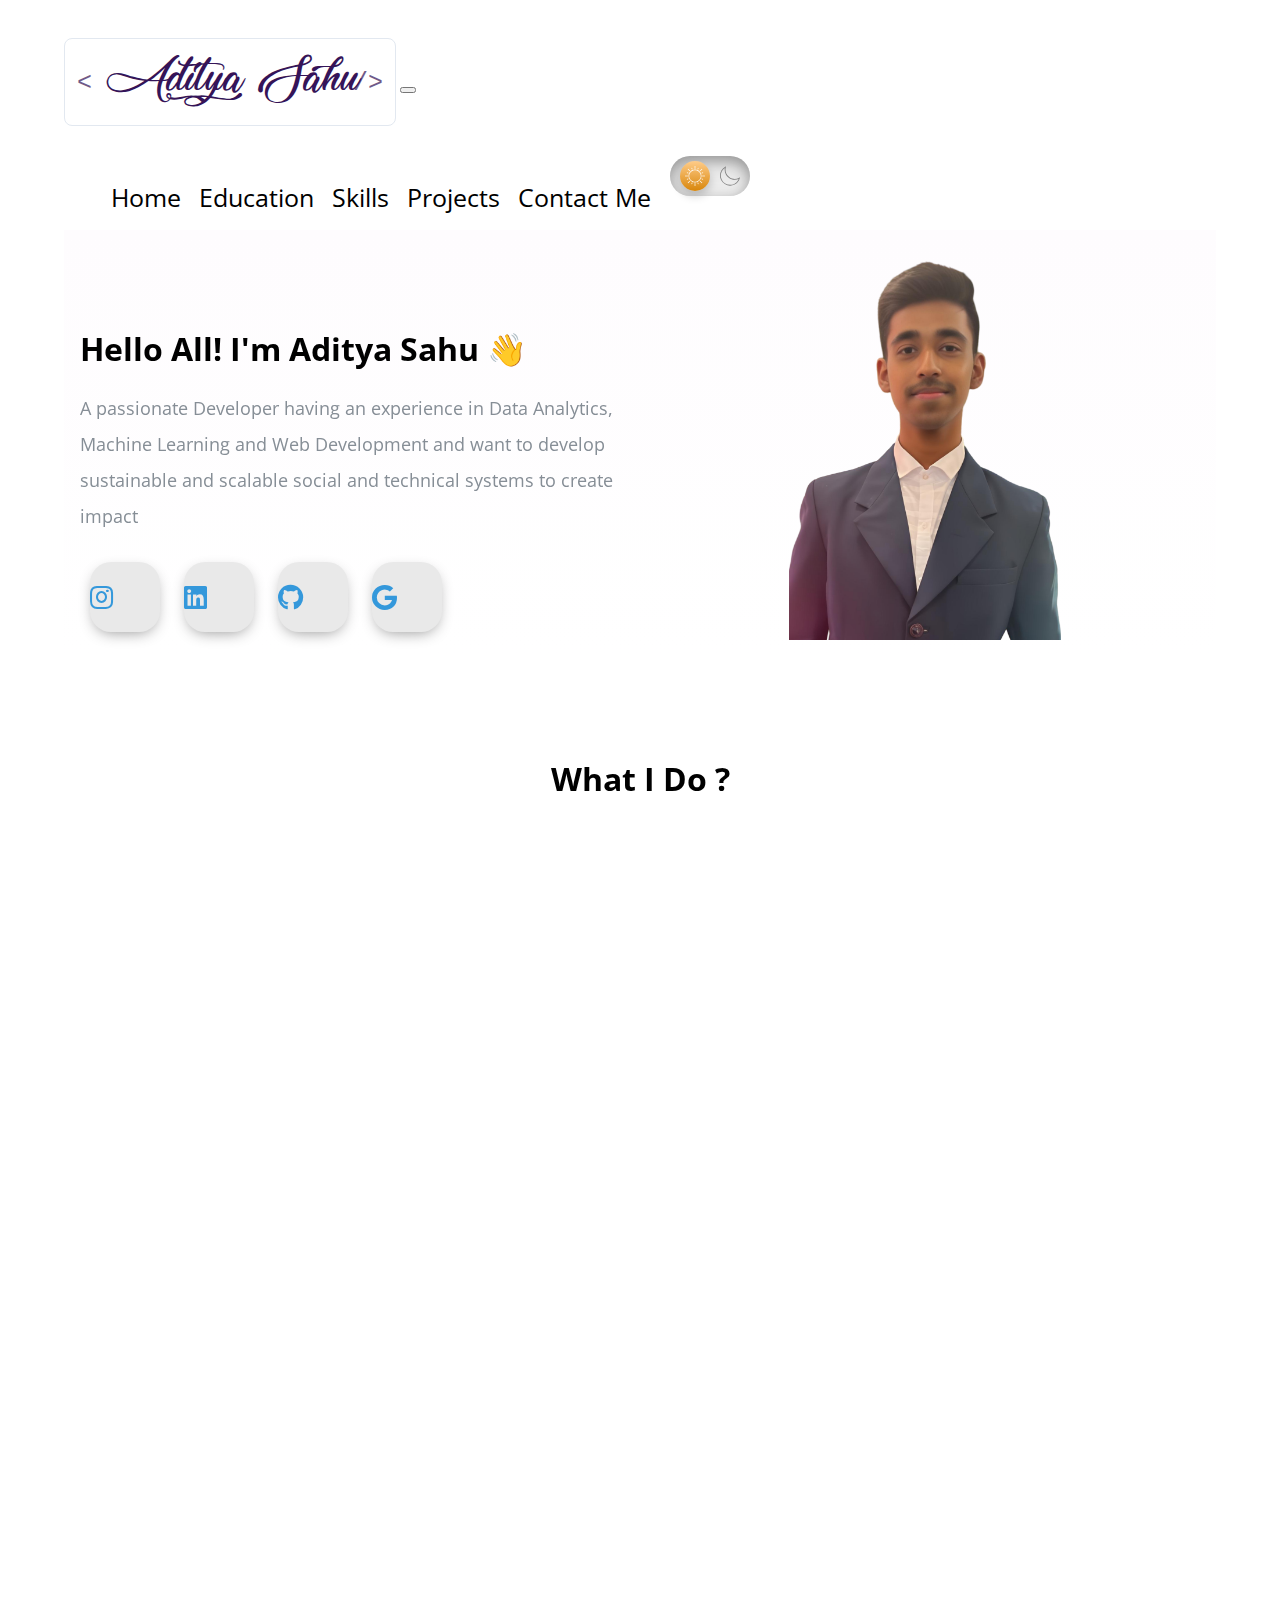
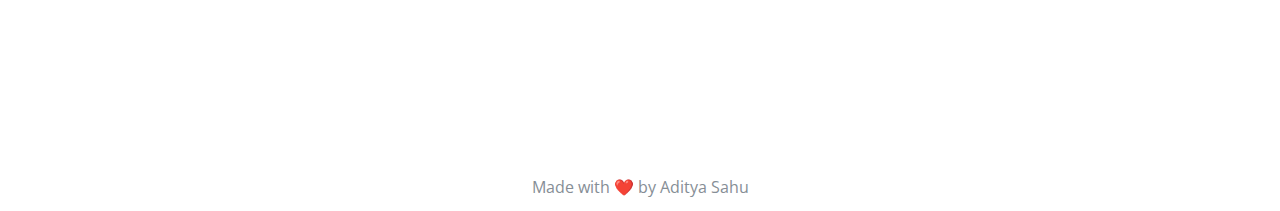
==== index.html @ 96895b60 "Initial Commit" ====
<!DOCTYPE html>
<html lang="en" dir="ltr">
  <head>
    <meta charset="utf-8" />
    <meta name="viewport" content="width=device-width,initial-scale=1" />
    <title>Aditya's Portfolio</title>
    <link rel="icon" href="Image/engineer.ico" />
    <link
      rel="stylesheet"
      href="https://stackpath.bootstrapcdn.com/bootstrap/4.5.0/css/bootstrap.min.css"
      integrity="sha384-9aIt2nRpC12Uk9gS9baDl411NQApFmC26EwAOH8WgZl5MYYxFfc+NcPb1dKGj7Sk"
      crossorigin="anonymous"
    />
    <link rel="stylesheet" href="style.css" />
    <link rel="stylesheet" href="dark-mode.css" />

    <link
      href="https://fonts.googleapis.com/css2?family=Arizonia&family=Montserrat:wght@400;800&display=swap"
      rel="stylesheet"
    />
    <link
      href="https://fonts.googleapis.com/css2?family=Open+Sans:wght@700&display=swap"
      rel="stylesheet"
    />
    <link
      rel="stylesheet"
      href="https://use.fontawesome.com/releases/v5.4.1/css/all.css"
    />
    <link
      rel="stylesheet"
      href="https://cdnjs.cloudflare.com/ajax/libs/font-awesome/5.13.1/css/all.min.css"
    />
    <script
      src="https://code.jquery.com/jquery-3.5.1.slim.min.js"
      integrity="sha384-DfXdz2htPH0lsSSs5nCTpuj/zy4C+OGpamoFVy38MVBnE+IbbVYUew+OrCXaRkfj"
      crossorigin="anonymous"
    ></script>
    <script
      src="https://cdn.jsdelivr.net/npm/popper.js@1.16.0/dist/umd/popper.min.js"
      integrity="sha384-Q6E9RHvbIyZFJoft+2mJbHaEWldlvI9IOYy5n3zV9zzTtmI3UksdQRVvoxMfooAo"
      crossorigin="anonymous"
    ></script>
    <script
      src="https://stackpath.bootstrapcdn.com/bootstrap/4.5.0/js/bootstrap.min.js"
      integrity="sha384-OgVRvuATP1z7JjHLkuOU7Xw704+h835Lr+6QL9UvYjZE3Ipu6Tp75j7Bh/kR0JKI"
      crossorigin="anonymous"
    ></script>
    <link rel="stylesheet" href="https://unpkg.com/aos@next/dist/aos.css" />
    <script src="https://unpkg.com/aos@next/dist/aos.js"></script>
  </head>
  <script
    async
    src="https://www.googletagmanager.com/gtag/js?id=G-WZXPVQDR2Q"
  ></script>
  <script>
    window.dataLayer = window.dataLayer || [];
    function gtag() {
      dataLayer.push(arguments);
    }
    gtag("js", new Date());

    gtag("config", "G-WZXPVQDR2Q");
  </script>
  <body class="container-fluid body_section">
    <header>
      <nav class="navbar navbar-expand-lg navbar-light">
        <a class="navbar-brand brand-name" href="#">Aditya Sahu</a>
        <button
          class="navbar-toggler"
          type="button"
          data-toggle="collapse"
          data-target="#navbarSupportedContent"
          aria-controls="navbarSupportedContent"
          aria-expanded="false"
          aria-label="Toggle navigation"
        >
          <span class="navbar-toggler-icon"></span>
        </button>

        <div class="collapse navbar-collapse" id="navbarSupportedContent">
          <ul class="navbar-nav ml-auto">
            <li class="nav-item">
              <a class="nav-link headerachor" href="index.html">Home</a>
            </li>
            <li class="nav-item">
              <a class="nav-link headerachor" href="education.html"
                >Education</a
              >
            </li>
            <li class="nav-item">
              <a class="nav-link headerachor" href="skill.html">Skills</a>
            </li>
            <li class="nav-item">
              <a class="nav-link headerachor" href="project.html">Projects</a>
            </li>
            <li class="nav-item">
              <a class="nav-link headerachor" href="contact.html">Contact Me</a>
            </li>
            <li>
              <iframe
                id="toggle-iframe"
                onload="onIframeLoad()"
                src="toggle.html"
              ></iframe>
            </li>
          </ul>
        </div>
      </nav>
    </header>

    <section id="Home">
        <div class="row column1">
          <div class="col-lg-6 col-md-6 first-image">
            <img class="boyimage" src="Image/pf_2.png" alt="" />
          </div>
          <div class="col-lg-6 section-1" data-aos="fade-right">
            <h1 class="Hello" data-aos="fade-up" data-aos-delay="200">
              Hello All! I'm Aditya Sahu <span class="wave">👋</span>
            </h1>
            <p data-aos="fade-up" data-aos-delay="400">
              A passionate Developer having an experience in Data Analytics,
              Machine Learning and Web Development and want to develop sustainable
              and scalable social and technical systems to create impact
            </p>
            <div class="social_media_icon" data-aos="fade-up" data-aos-delay="600">
              <a
                class="btn"
                href="https://www.instagram.com/adityasahu_2103/"
                target="_blank"
              >
                <i class="fab fa-instagram"></i>
              </a>
            <a
              class="btn"
              href="https://www.linkedin.com/in/aditya-sahu-3310b2295/"
              target="_blank"
            >
              <i class="fab fa-linkedin" aria-hidden="true"></i>
            </a>
            <a
              class="btn"
              href="https://github.com/AdityaSahu2103"
              target="_blank"
            >
              <i class="fab fa-github"></i>
            </a>
            <a class="btn" href="/cdn-cgi/l/email-protection#7e1f14170a081b0c131f4f4b4e4d3e19131f1712501d1113" target="_blank">
              <i class="fab fa-google"></i>
            </a>
          </div>
        </div>
        <div class="Image-boy col-lg-6">
          <img class="boyimage" src="Image/pf_2.png" alt="" />
        </div>
      </div>
    </section>

    <section id="Whatido">
      <h1 data-aos="fade-up">What I Do ?</h1>
      
      <div class="row feature-3">
        <div class="col-lg-6 col-md-6 Feature-third-image" data-aos="fade-right">
          <img class="Feature-svg-image-3" src="Image/Coding.svg" alt="" />
        </div>
        <div class="col-lg-6 col-md-6 feature-coding" data-aos="fade-left">
          <h1 class="Feature-Heading">Data Structures and Algorithms</h1>
          <ul class="dev-icon">
            <li></li>
            <li><i class="fas fa-laptop-code fa-4x"></i></li>

            <li>
              <i class="fas fa-file-code fa-4x" style="color: #a8afcb"></i>
            </li>
          </ul>
          <div class="Data-Analytic">
            <p class="Features-paragraph">
              💥 Problem-Solving Skills: Experienced in solving complex algorithmic challenges using data structures like arrays, trees, and graphs.
            </p>
            <br>
              <p class="Features-paragraph">
              💥 Efficient Algorithm Design: Proficient in dynamic programming, recursion, and optimization techniques to enhance computational efficiency.
            </p>
            <br>
            <p class="Features-paragraph">
              💥 Competitive Programming Enthusiast: Actively participates in coding contests, refining logical thinking and time-efficient coding skills.
            </p>
          </div>
        </div>
      </div>
      <br>
      <br>
      <div class="row feature-2">
        <div class="col-lg-6 col-md-6 feature-web" data-aos="fade-right">
          <h1 class="Feature-Heading">Web Development</h1>
          <ul class="dev-icon">
            <li><i class="fab fa-html5 fa-5x" style="color: #e34f26"></i></li>
            <li>
              <i class="fab fa-css3-alt fa-5x" style="color: #1572b6"></i>
            </li>
            <li>
              <i class="fab fa-bootstrap fa-5x" style="color: #543b79"></i>
            </li>
            <li>
              <i class="fab fa-js-square fa-5x" style="color: #f7df1e"></i>
            </li>
            <li><i class="fab fa-react fa-5x" style="color: #61dafb"></i></li>
            <li><i class="fab fa-node fa-5x" style="color: #679e63"></i></li>
            <li><i class="fab fa-figma fa-5x" style="color: #f24e1e"></i></li>
          </ul>
          <div class="Data-Analytic">
            <p class="Features-paragraph">
              💥 Building Fully responsive website frontend using HTML, CSS,
              Bootstrap and Javascript.
            </p>
            <br>
            <p class="Features-paragraph">
              💥 Experienced in utilizing Firebase for authentication, real-time database, cloud storage, and serverless functions to enhance app scalability.
            </p>
            <br>
            <p class="Features-paragraph">
              💥 I have also used Abode Photoshop, Illustrator and Figma to
              design User interface of websites and mobile applications and
              designed logos.
            </p>
          </div>
        </div>
        <div class="col-lg-6 col-md-6 Feature-second-image" data-aos="fade-left">
          <img class="Feature-svg-image" src="Image/website.svg" alt="" />
        </div>
      </div>
      <br>
      <br>
      <div class="row feature-1">
        <div class="col-lg-6 col-md-6 Feature-first-image" data-aos="fade-right">
          <img class="Feature-svg-image" src="Image/Data_Analysis.svg" alt="" />
        </div>
        <div class="col-lg-6 col-md-6" data-aos="fade-left">
          <h1 class="Feature-Heading">Data Analytics & ML</h1>
          <ul class="dev-icon">
            <li><i class="fab fa-python fa-5x" style="color: #3776ab"></i></li>
            <li><img class="numpy" src="Image/numpy-ar21.svg" alt="" /></li>
            <li>
              <img class="pandas" src="Image/kindpng_5747046.png" alt="" />
            </li>
          </ul>
          <div class="Data-Analytic">
            <p class="Features-paragraph">
              💥 Developing Models that clean, tranform and analyse raw data to
              discover useful information, in order to make conclusions about
              the data.
            </p>
            <br>
            <p class="Features-paragraph">
              💥 Experience of working with different python Libraries like
              Numpy, Pandas, Matplotlib, Seaborn etc. and have knowledge of Data
              analysis algorithms and techniques.
            </p>
          </div>
        </div>
      </div>
    </section>
    <footer class="footer">Made with ❤️ by Aditya Sahu</footer>
    <button id="back-to-top" title="Back to Top">↑</button>
    <script data-cfasync="false" src="/cdn-cgi/scripts/5c5dd728/cloudflare-static/email-decode.min.js"></script>
    <script src="dark-mode.js"></script>
  </body>
</html>
---- style.css ----
body {
    font-family: "Open Sans", sans-serif;
    margin: 0;
  }
  .body_section {
    padding: 3% 5% 1%;
  }
  
  p {
    font-size: 18px;
  }
  
  a {
    text-decoration: none;
  }
  
  @font-face {
    font-family: "Lovely Home";
    src: local("Lovely Home"), url("Image/LovelyHome-9aBZ.ttf") format("truetype");
  }
  
  .brand-name,
  .navbar-light .navbar-brand {
    display: inline-flex;
    align-items: center;
    font-family: "Lovely Home";
    font-size: 45px;
    font-weight: normal;
    color: #351458;
    padding: 8px 35px;
    border: 1px solid #e2e8f0;
    border-radius: 8px;
    background-color: white;
    position: relative;
    text-decoration: none;
    margin-left: 0;
    transition: transform 0.3s ease, box-shadow 0.3s ease;
  }
  
  .brand-name::before,
  .navbar-light .navbar-brand::before {
    content: "<";
    font-family: monospace;
    position: absolute;
    left: 12px;
    color: #351458;
    opacity: 0.7;
    font-size: 25px;
    top: 50%;
    transform: translateY(-45%);
  }
  
  .brand-name::after,
  .navbar-light .navbar-brand::after {
    content: "/>";
    font-family: monospace;
    position: absolute;
    right: 12px;
    color: #351458;
    opacity: 0.7;
    font-size: 25px;
    top: 50%;
    transform: translateY(-45%);
  }
  
  .brand-name:hover,
  .navbar-light .navbar-brand:hover {
    transform: translateY(-2px);
    box-shadow: 0 4px 6px rgba(0, 0, 0, 0.1);
  }
  
  @media only screen and (max-width: 764px) {
    .brand-name,
    .navbar-light .navbar-brand {
      font-size: 35px;
      padding: 6px 30px;
    }
  }
  
  .headerachor {
    color: black;
    margin: 0 7px 0 7px;
    font-size: 25px;
  }
  
  .headerachor:hover {
    background-color: #f1f1f1;
  }
  
  /* Section 1 */
  .column1 {
    background-image: linear-gradient(#fefcfe, #ffffff);
    padding: 8px 16px;
  }
  
  .section-1 {
    margin-top: 6%;
    text-align: left;
    position: relative;
  }
  span.wave {
    animation-name: wave-animation;
    animation-duration: 2.5s;
    animation-iteration-count: infinite;
    transform-origin: 70% 70%;
    display: inline-block;
  }
  
  @keyframes wave-animation {
    0% {
      transform: rotate(0deg);
    }
    10% {
      transform: rotate(-10deg);
    }
    20% {
      transform: rotate(12deg);
    }
    30% {
      transform: rotate(-10deg);
    }
    40% {
      transform: rotate(9deg);
    }
    50% {
      transform: rotate(0deg);
    }
    100% {
      transform: rotate(0deg);
    }
  }
  
  .row.column1 {
    display: flex;
    align-items: center;
    justify-content: space-between;
    flex-wrap: wrap;
    gap: 20px;
    padding: 8px 16px;
    background-image: linear-gradient(#fefcfe, #ffffff);
}

.first-image {
    flex: 1;
    text-align: center;
    position: relative;
    order: 2; /* Moves image to the right */
}

.section-1 {
    flex: 1;
    text-align: left;
    order: 1; /* Moves text to the left */
}


  
@media only screen and (max-width: 950px) {
    .row.column1 {
        flex-direction: column-reverse; /* Stack text and image */
        text-align: center;
    }
    .first-image {
        display: none;
    }
    .boyimage {
        height: 5px; /* Reduce size for smaller screens */
    }
}

  .boy {
    width: 100%;
    height: 100%;
    animation: bounce 1.2s;
    animation-direction: alternate;
    animation-iteration-count: infinite;
  }
  
  @keyframes bounce {
    from {
      transform: translate3d(0, 0, 0);
    }
    to {
      transform: translate3d(0, 20px, 0);
    }
  }
  
  .Image-boy {
    text-align: center;
    align-items: center;
  }
  
  @media only screen and (min-width: 951px) {
    .Image-boy {
      display: none;
    }
  }
  .Hello {
    margin-bottom: 20px;
  }
  p {
    line-height: 2;
    color: #868e96;
  }
  
  .btn {
    display: inline-block;
    width: 4.37rem;
    height: 4.37rem;
    background: #e9e9e9;
    padding: 0px 0px;
    margin: 10px;
    border-radius: 30%;
    box-shadow: 0 5px 15px -5px #00000070;
    color: #3498db;
    overflow: hidden;
    position: relative;
  }
  
  .btn i {
    line-height: 70px;
    font-size: 1.625rem;
    transition: 0.2s linear;
  }
  
  .btn:hover i {
    transform: scale(1.3);
    color: #f1f1f1;
  }
  
  .btn::before {
    content: "";
    position: absolute;
    width: 120%;
    height: 120%;
    background: #3498db;
    transform: rotate(45deg);
    left: -110%;
    top: 90%;
  }
  
  .btn:hover::before {
    animation: aaa 0.7s 1;
    top: -10%;
    left: -10%;
  }
  
  @media only screen and (max-width: 470px) {
    .btn {
      width: 2.5rem;
      height: 2.5rem;
      margin: 7px;
    }
    .btn i {
      line-height: 40px;
      font-size: 1em;
    }
  }
  
  #Whatido {
    text-align: center;
    padding-top: 7%;
  }
  
  /* Section 2 */
  .feature-1 {
    padding-top: 5%;
    text-align: center;
  }
  .feature-2 {
    padding-top: 5%;
    text-align: center;
  }
  .feature-3 {
    padding-top: 5%;
    padding-bottom: 20px;
    text-align: center;
  }
  
  .Feature-Heading {
    font-family: "Montserrat";
    font-weight: 300;
  }
  
  .Feature-first-image {
    padding: 0 2% 10%;
  }
  
  .Feature-second-image {
    padding: 5% 2% 0;
  }
  
  .Feature-svg-image {
    width: 100%;
    height: 100%;
  }
  .Feature-svg-image-3 {
    width: 84%;
    height: 84%;
  }
  
  .dev-icon {
    list-style: none;
    display: inline;
    padding: 0%;
  }
  
  .numpy {
    max-width: 100%;
    width: 30%;
    height: 30%;
    padding-bottom: 7%;
  }
  
  .pandas {
    max-width: 100%;
    max-height: 100%;
    width: 23%;
    height: 15%;
    padding-bottom: 7%;
    padding-left: 0;
  }
  
  li {
    display: inline;
  }
  
  .Data-Analytic {
    text-align: left;
  }
  
  .Features-paragraph {
    margin-top: 8px;
    margin-bottom: 8px;
  }
  
  @media only screen and (max-width: 764px) {
    .feature-2 {
      display: flex;
      flex-direction: column;
    }
    .feature-web {
      order: 2;
    }
  }
  @media only screen and (max-width: 991px) and (min-width: 951px) {
    .section-1 {
      margin-top: auto;
      padding-right: 400px;
    }
  }
  @media only screen and (max-width: 950px) {
    body,
    html {
      text-align: center;
      font-size: 16px;
      line-height: normal;
    }
    .Hello {
      margin-bottom: 10px;
    }
    h1 {
      font-size: 25px;
    }
    p {
      font-size: 15px;
      line-height: normal;
    }
    .section-1 {
      text-align: center;
    }
    .first-image {
      display: none;
    }
    .pandas {
      width: 23%;
      height: 15%;
    }
  }
  
  footer {
    padding-top: 2%;
    color: #868e96;
    text-align: center;
  }
  
  /* New styles for animations and back to top button */
  
  html {
    scroll-behavior: smooth;
  }
  
  #back-to-top {
    display: none;
    position: fixed;
    bottom: 20px;
    right: 20px;
    background-color: #351458;
    color: white;
    border: none;
    border-radius: 50%;
    width: 50px;
    height: 50px;
    font-size: 24px;
    cursor: pointer;
    transition: opacity 0.3s;
    opacity: 0.7;
  }
  
  #back-to-top:hover {
    opacity: 1;
  }
  
  @media (max-width: 768px) {
    [data-aos] {
      opacity: 1 !important;
      transform: none !important;
    }
  }
  
  .boyimage {
    height: 400px;
    animation: float 3s ease-in-out infinite; /* New animation */
}

/* Keyframes for the floating effect */
@keyframes float {
    0% {
        transform: translateY(0px);
    }
    50% {
        transform: translateY(-15px); /* Move up slightly */
    }
    100% {
        transform: translateY(0px);
    }
}
---- dark-mode.css ----
:root {
    --dark-background-color: #171c28;
    --dark-text-color: #ffffff;
    --dark-button-color: #55198b;
  }
  
  iframe {
    border: none;
    width: 92px;
    height: 65px;
  }
  
  @media (min-width: 992px) {
    .navbar-expand-lg .navbar-nav {
      align-items: center;
    }
  }
  
  .dark-mode {
    background-color: var(--dark-background-color) !important;
    background-image: var(--dark-background-color) !important;
    color: var(--dark-text-color) !important;
  }
  
  .dark-mode .card-title {
    color: var(--dark-text-color);
  }
  
  .dark-mode .card {
    background-color: var(--dark-background-color);
  }
  
  .dark-mode .column1 {
    background-image: var(--dark-background-color) !important;
  }
  
  .dark-mode .nav-link {
    color: var(--dark-text-color) !important;
  }
  
  .dark-mode .headerachor:hover {
    background-color: var(--dark-button-color) !important;
  }
  
  .dark-mode .brand-name {
    color: var(--dark-text-color) !important;
  }
  
  .dark-mode .brand-name:hover {
    color: var(--dark-button-color) !important;
  }
  
  .dark-mode p {
    color: #fffff0 !important;
  }
  /* Dark mode styles using multiple possible dark mode class patterns */
[data-theme="dark"] .brand-name,
[data-theme="dark"] .navbar-light .navbar-brand,
.dark-mode .brand-name,
.dark-mode .navbar-light .navbar-brand,
.dark .brand-name,
.dark .navbar-light .navbar-brand {
  background-color: #1a1a1a;
  border-color: #2d2d2d;
  color: #ffffff !important; /* Force white color in dark mode */
}

[data-theme="dark"] .brand-name::before,
[data-theme="dark"] .navbar-light .navbar-brand::before,
[data-theme="dark"] .brand-name::after,
[data-theme="dark"] .navbar-light .navbar-brand::after,
.dark-mode .brand-name::before,
.dark-mode .navbar-light .navbar-brand::before,
.dark-mode .brand-name::after,
.dark-mode .navbar-light .navbar-brand::after,
.dark .brand-name::before,
.dark .navbar-light .navbar-brand::before,
.dark .brand-name::after,
.dark .navbar-light .navbar-brand::after {
  color: #a78bfa;
  opacity: 0.8;
}

[data-theme="dark"] .brand-name:hover,
[data-theme="dark"] .navbar-light .navbar-brand:hover,
.dark-mode .brand-name:hover,
.dark-mode .navbar-light .navbar-brand:hover,
.dark .brand-name:hover,
.dark .navbar-light .navbar-brand:hover {
  box-shadow: 0 4px 6px rgba(0, 0, 0, 0.4);
}

/* Ensure navbar background is also dark */
[data-theme="dark"] .navbar,
.dark-mode .navbar,
.dark .navbar {
  background-color: #121212 !important;
}
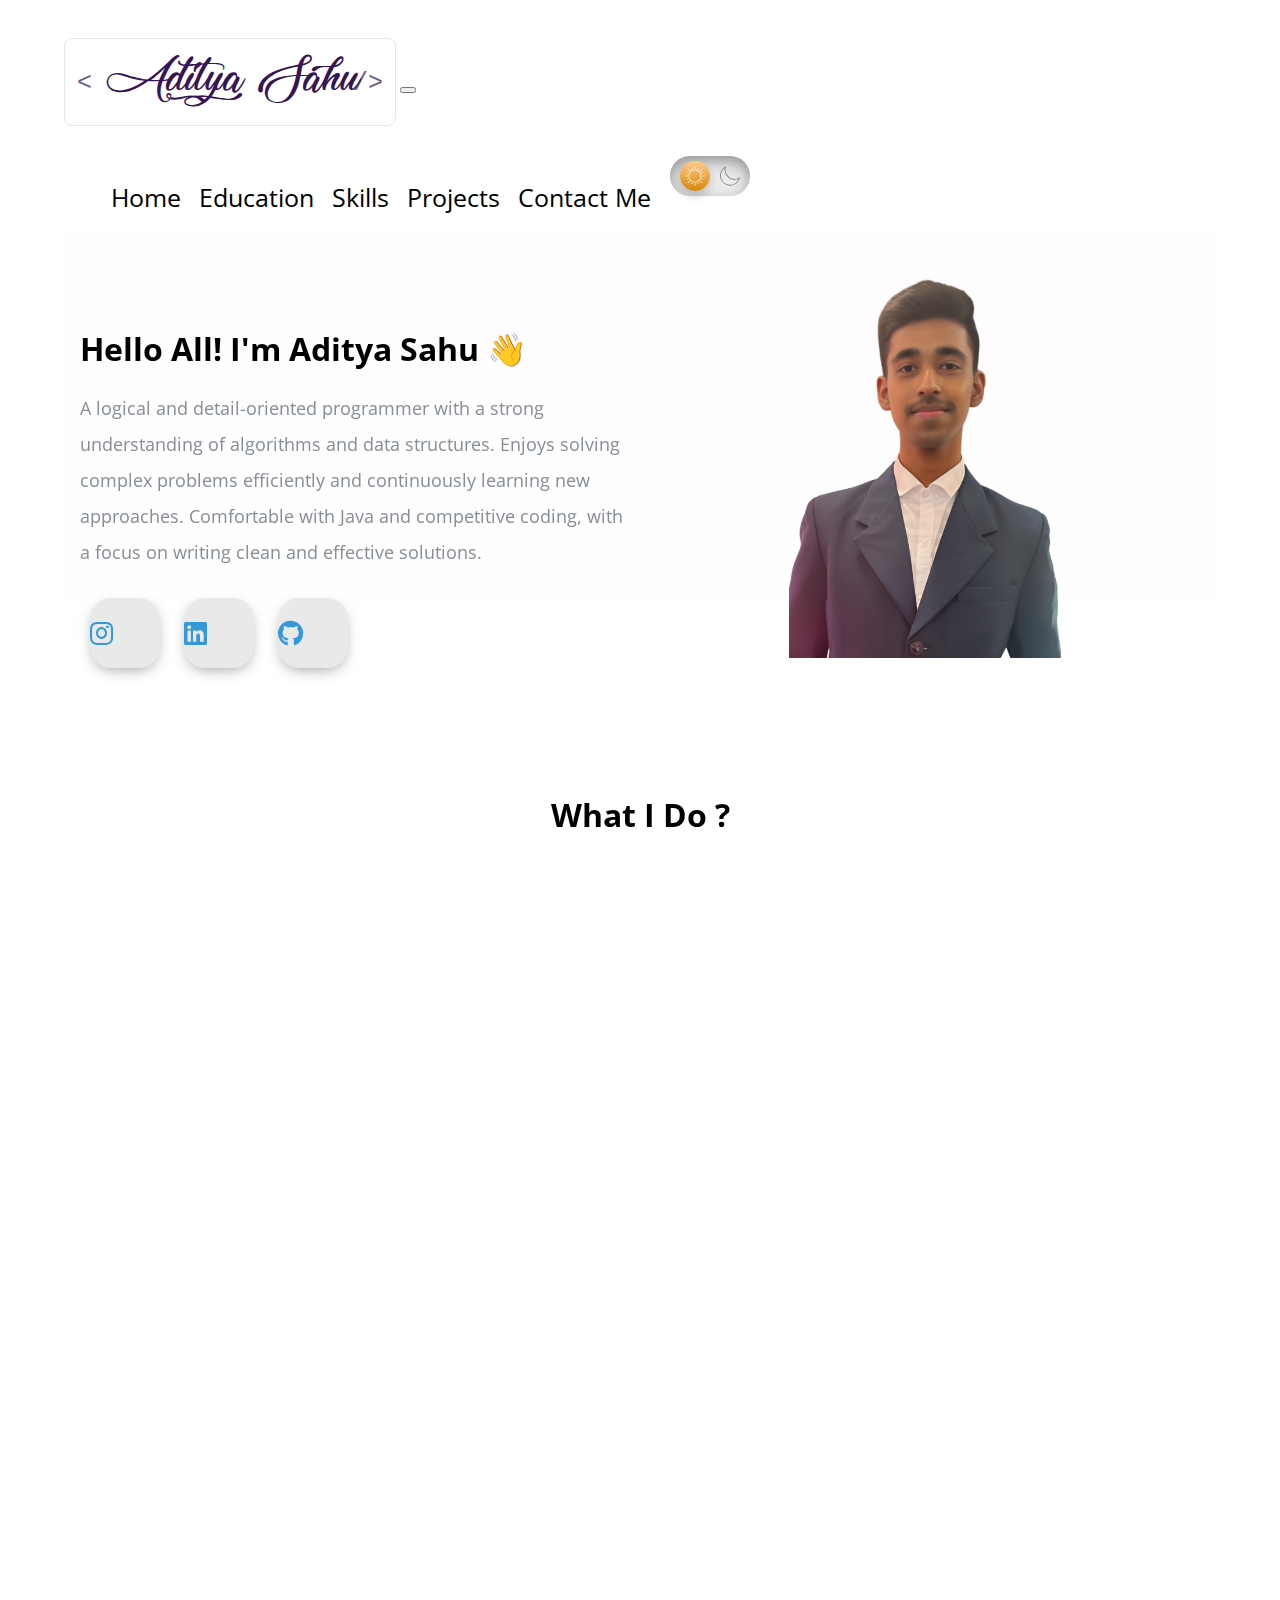
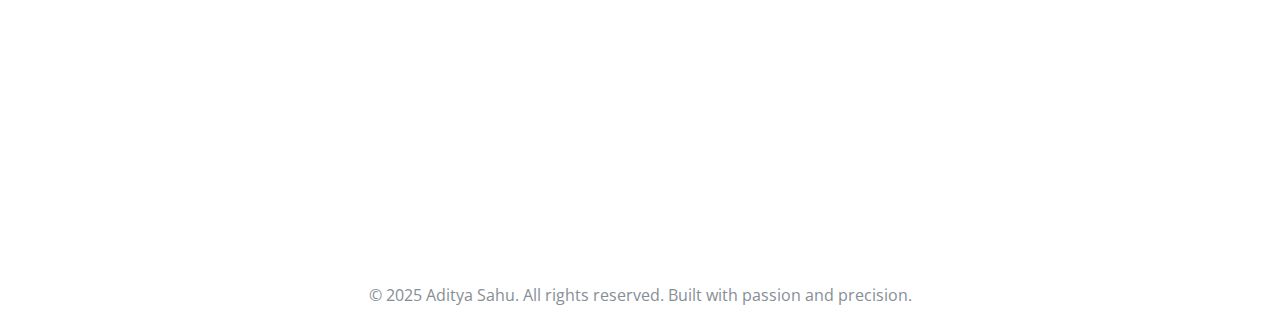
==== commit c862cfe3: "add 1" ====
--- a/index.html
+++ b/index.html
@@ -118,9 +118,7 @@
               Hello All! I'm Aditya Sahu <span class="wave">👋</span>
             </h1>
             <p data-aos="fade-up" data-aos-delay="400">
-              A passionate Developer having an experience in Data Analytics,
-              Machine Learning and Web Development and want to develop sustainable
-              and scalable social and technical systems to create impact
+              A logical and detail-oriented programmer with a strong understanding of algorithms and data structures. Enjoys solving complex problems efficiently and continuously learning new approaches. Comfortable with Java and competitive coding, with a focus on writing clean and effective solutions.
             </p>
             <div class="social_media_icon" data-aos="fade-up" data-aos-delay="600">
               <a
@@ -144,9 +142,7 @@
             >
               <i class="fab fa-github"></i>
             </a>
-            <a class="btn" href="/cdn-cgi/l/email-protection#7e1f14170a081b0c131f4f4b4e4d3e19131f1712501d1113" target="_blank">
-              <i class="fab fa-google"></i>
-            </a>
+           
           </div>
         </div>
         <div class="Image-boy col-lg-6">
@@ -174,6 +170,7 @@
           </ul>
           <div class="Data-Analytic">
             <p class="Features-paragraph">
+              <br>
               💥 Problem-Solving Skills: Experienced in solving complex algorithmic challenges using data structures like arrays, trees, and graphs.
             </p>
             <br>
@@ -209,6 +206,7 @@
           </ul>
           <div class="Data-Analytic">
             <p class="Features-paragraph">
+              <br>
               💥 Building Fully responsive website frontend using HTML, CSS,
               Bootstrap and Javascript.
             </p>
@@ -245,6 +243,7 @@
           </ul>
           <div class="Data-Analytic">
             <p class="Features-paragraph">
+              
               💥 Developing Models that clean, tranform and analyse raw data to
               discover useful information, in order to make conclusions about
               the data.
@@ -259,7 +258,7 @@
         </div>
       </div>
     </section>
-    <footer class="footer">Made with ❤️ by Aditya Sahu</footer>
+    <footer class="footer">© 2025 Aditya Sahu. All rights reserved. Built with passion and precision.</footer>
     <button id="back-to-top" title="Back to Top">↑</button>
     <script data-cfasync="false" src="/cdn-cgi/scripts/5c5dd728/cloudflare-static/email-decode.min.js"></script>
     <script src="dark-mode.js"></script>
